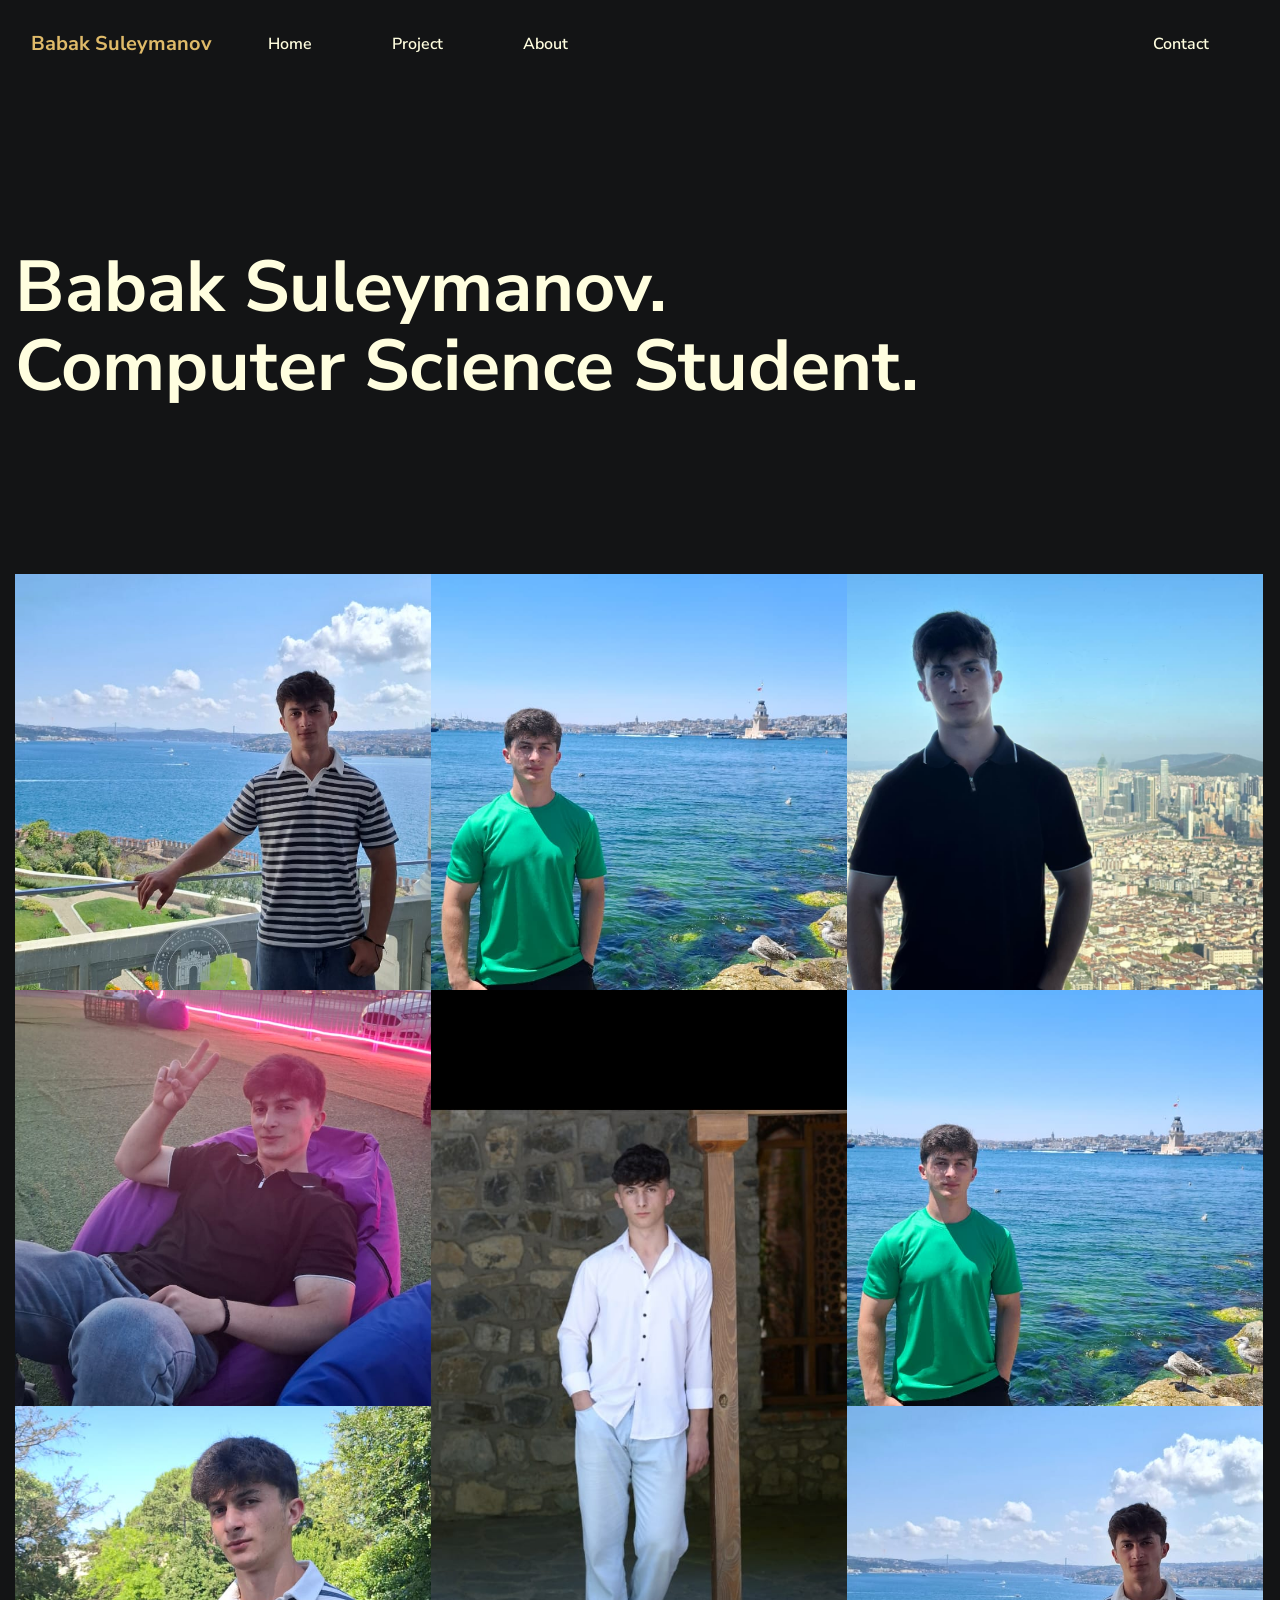
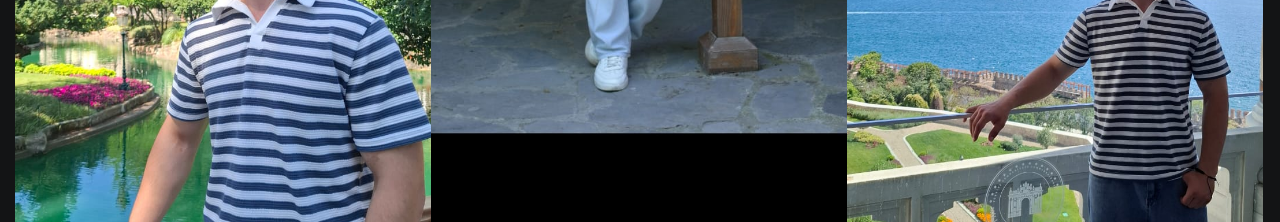
==== index.html @ dadc3ca7 "first commit" ====
<!DOCTYPE html>
<html lang="en">

<head>
    <meta charset="utf-8">
    <meta name="viewport" content="width=device-width, initial-scale=1, shrink-to-fit=no">
    <meta http-equiv="X-UA-Compatible" content="ie=edge">
    <meta name="description" content="Free minimal portfolio web site template,minmal portfolio,porfolio,bootstrap template,html template,photography " />
    <title>Babak Suleymanov</title> 
    <link href="https://fonts.googleapis.com/css?family=Nunito+Sans:300,400,600,700,800,900&display=swap" rel="stylesheet">
    <link rel="stylesheet" href="assets/css/main.min.css">
    <link rel="stylesheet" href="assets/css/rtl.css">
</head>

<body>
    <div class="nav-main">
        <div class="container">
            <nav class="navbar navbar-expand-lg navbar-light">
                <a class="navbar-brand font-weight-bold" href="index.html">Babak Suleymanov</a>
                <button class="navbar-toggler" type="button" data-toggle="collapse" data-target="#navbarNav" aria-controls="navbarNav" aria-expanded="false" aria-label="Toggle navigation">
                    <span class="navbar-toggler-icon"></span>
                </button>
                <div class="collapse navbar-collapse" id="navbarNav">
                    <ul class="navbar-nav">
                        <li class="nav-item">
                            <a class="nav-link" href="index.html">Home</a>
                        </li>
                        <li class="nav-item">
                            <a class="nav-link" href="project.html">Project</a>
                        </li>

                        <li class="nav-item">
                            <a class="nav-link" href="about.html">About</a>
                        </li>
                    </ul>

                    <ul class="navbar-nav ml-auto">


                        <li class="nav-item">
                            <a class="nav-link" href="contact.html">Contact</a>
                        </li>
                    </ul>
                </div>
            </nav>
            <!--end:Nav -->
        </div>
    </div>
    <!--end:Navigation -->
    <main role="main">
        <section class="intro">
            <div class="container">
                <div class="row d-flex  align-items-start">
                    <div class="col-md-11">
<h1 class="display-3">
    Babak Suleymanov.<br>
    Computer Science Student.
</h1>
                    </div>
                </div>
            </div>
        </section>
        <!--end:Intro -->
        <section class="space-md">
            <!-- portfolio -->
            <div id="portfolio" class="container">
               
                <div class="grid" data-cols="3" data-margin="0" data-height="1" data-masonry='{ "columnWidth": 200, "itemSelector": ".entry" }'>
                    <!-- entry -->
                    <div class="entry work-entry branding">
                        <a href="project.html">
                            <div class="entry-image imageBG" data-img="assets/img/4.png"></div>
                        </a>
                    </div>
                    <!-- end:entry -->
                    <div class="entry work-entry digital">
                        <a href="project.html">
                            <div class="entry-image imageBG" data-img="assets/img/5.png"></div>
                        </a>
                    </div>
                    <!-- end:entry -->
                    <div class="entry work-entry campaigns">
                        <a href="project.html">
                            <div class="entry-image imageBG" data-img="assets/img/6.png"></div>
                        </a>
                    </div>
                    <!-- end:entry -->
                    <div class="entry work-entry branding">
                        <a href="project.html">
                            <div class="entry-image imageBG" data-img="assets/img/8.png"></div>
                        </a>
                    </div>
                    <!-- end:entry -->
                    <div class="entry work-entry campaigns h2">
                        <a href="project.html">
                                                        <div class="entry-image imageBG" data-img="assets/img/7.png"></div>
                        </a>
                    </div>
                    <!-- end:entry -->
                    <div class="entry work-entry branding digital">
                        <a href="project.html">
                            <div class="entry-image imageBG" data-img="assets/img/9.png"></div>
                        </a>
                    </div>
                    <!-- end:entry -->
                    <div class="entry work-entry digital">
                        <a href="project.html">
                            <div class="entry-image imageBG" data-img="assets/img/10.png"></div>
                        </a>
                    </div>
                    <!-- end:entry -->
                    <div class="entry work-entry brading">
                        <a href="project.html">
                            <div class="entry-image imageBG" data-img="assets/img/4.png"></div>
                        </a>
                    </div>
                    <!-- end:entry -->


                </div>
            </div>
            <!-- /end:portfolio -->
        </section>
    </main>
   
    <script src="assets/js/main.min.js"></script>
</body>

</html>
---- assets/css/rtl.css ----
/* line 5, src/assets/scss/rtl.scss */
.jumbotron {
  direction: ltr;
  text-align: left;
  margin: 0 2em 0 1em;
  padding-right: 1em;
  margin: 0 !important;
}

/*# sourceMappingURL=../../../scss */
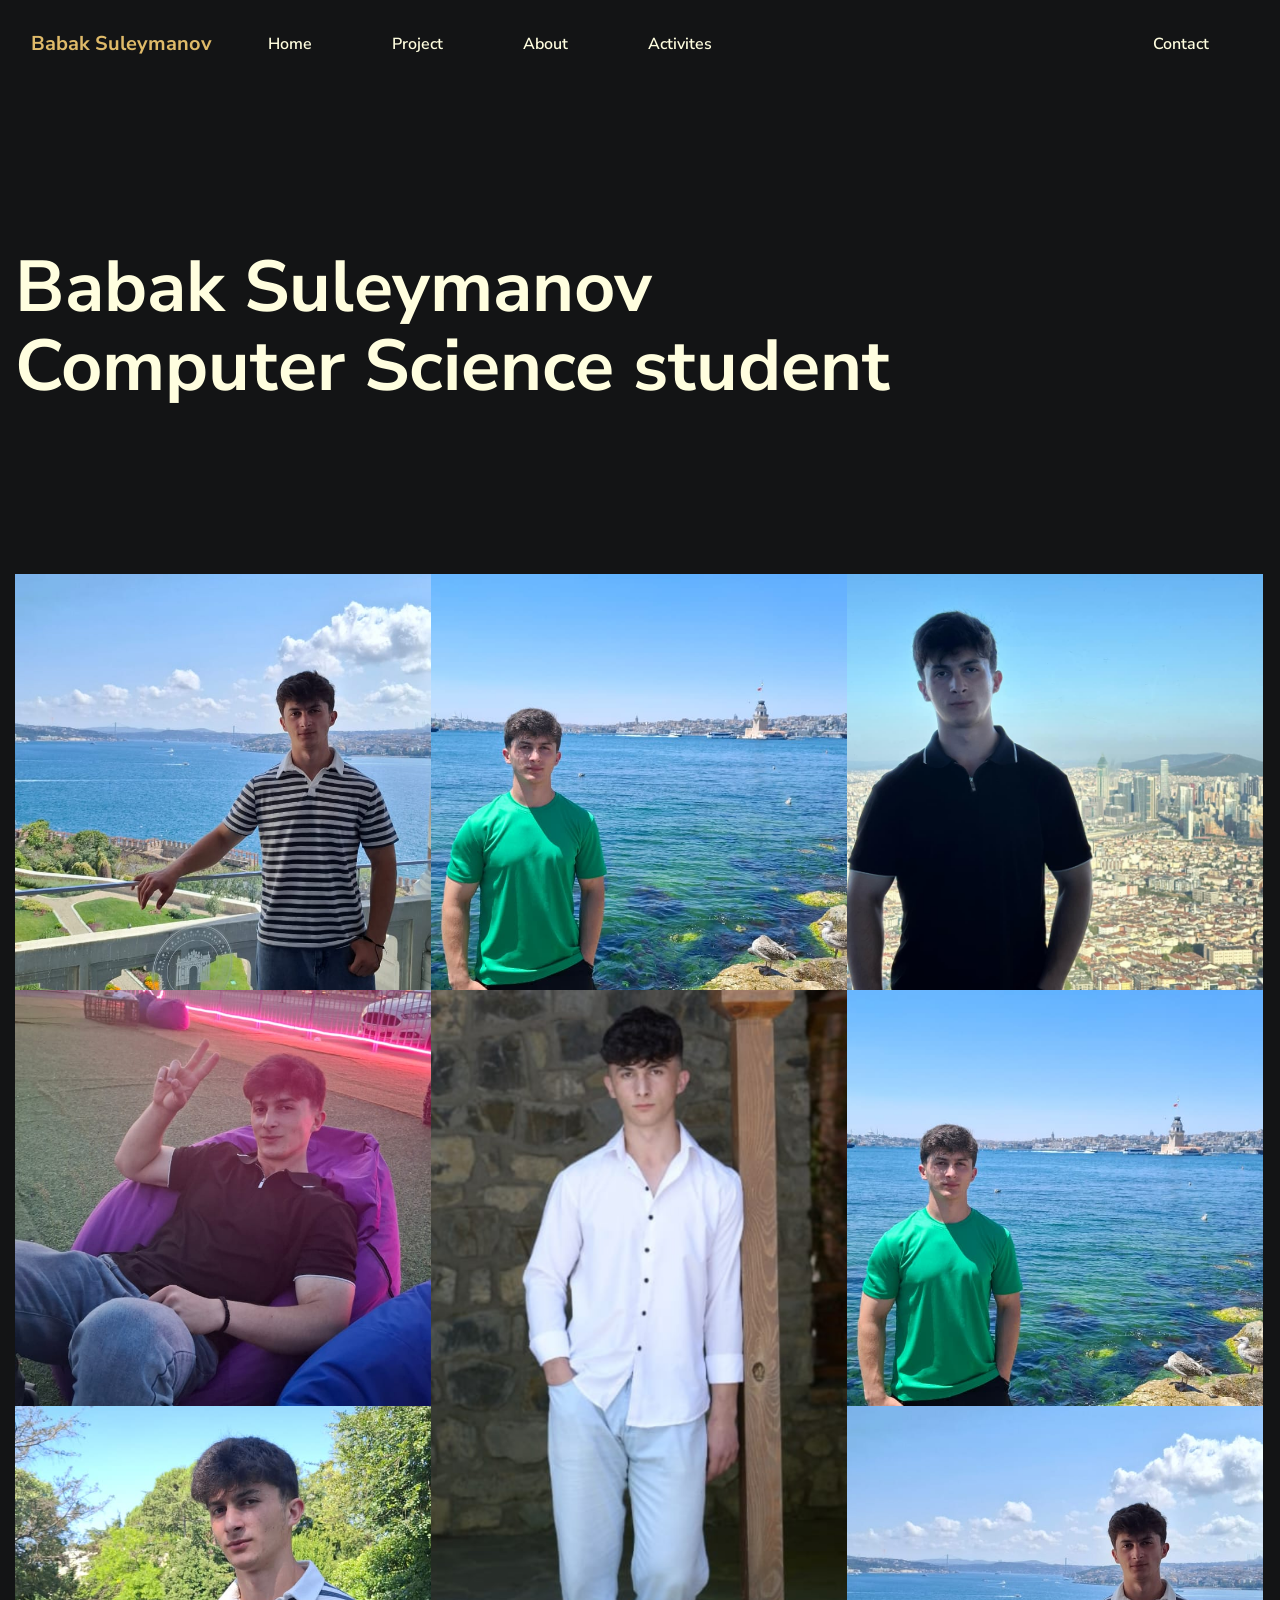
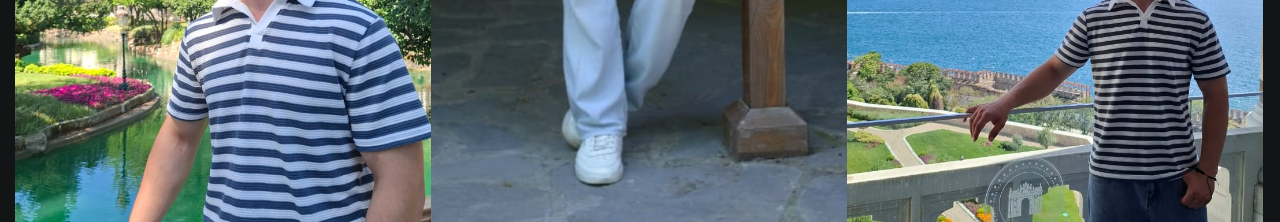
==== commit d9138e73: "Add activites page and navbar link" ====
--- a/index.html
+++ b/index.html
@@ -32,6 +32,9 @@
                         <li class="nav-item">
                             <a class="nav-link" href="about.html">About</a>
                         </li>
+                        <li class="nav-item">
+                            <a class="nav-link" href="activites.html">Activites</a>
+                        </li>
                     </ul>
 
                     <ul class="navbar-nav ml-auto">
@@ -53,8 +56,8 @@
                 <div class="row d-flex  align-items-start">
                     <div class="col-md-11">
 <h1 class="display-3">
-    Babak Suleymanov.<br>
-    Computer Science Student.
+    Babak  Suleymanov<br>
+    Computer Science student
 </h1>
                     </div>
                 </div>
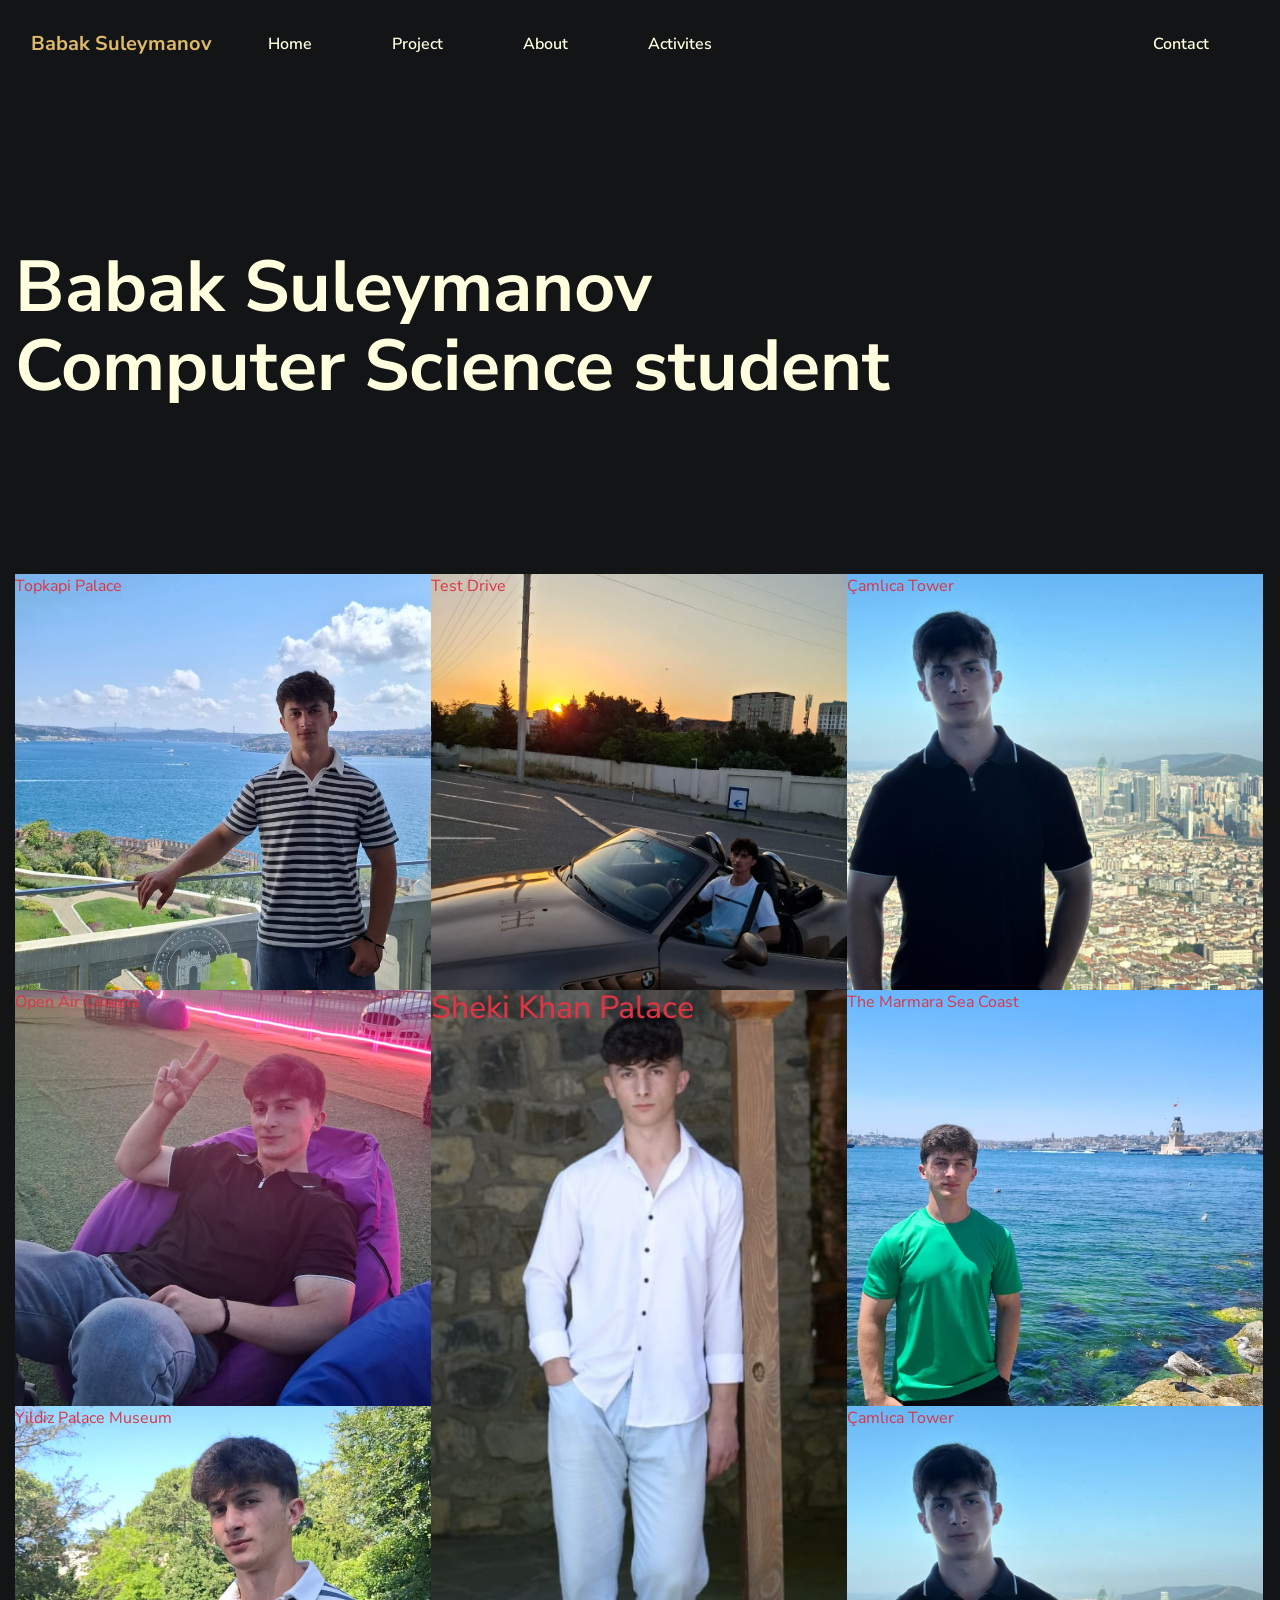
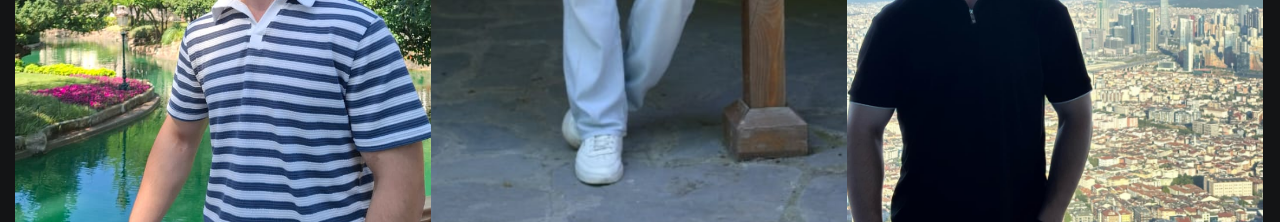
==== commit aa17bc1e: "Add text over pictures" ====
--- a/index.html
+++ b/index.html
@@ -69,52 +69,75 @@
             <div id="portfolio" class="container">
                
                 <div class="grid" data-cols="3" data-margin="0" data-height="1" data-masonry='{ "columnWidth": 200, "itemSelector": ".entry" }'>
-                    <!-- entry -->
+                    <!-- entry: Topkapi Palace -->
                     <div class="entry work-entry branding">
                         <a href="project.html">
-                            <div class="entry-image imageBG" data-img="assets/img/4.png"></div>
+                            <div class="entry-image imageBG" data-img="assets/img/4.png">
+                                <div class="overlay-text">Topkapi Palace</div>
+                            </div>
                         </a>
                     </div>
                     <!-- end:entry -->
+                    <!-- entry: Test Drive -->
                     <div class="entry work-entry digital">
                         <a href="project.html">
-                            <div class="entry-image imageBG" data-img="assets/img/5.png"></div>
+                            <div class="entry-image imageBG" data-img="assets/img/5.png">
+                                <div class="overlay-text">Test Drive</div>
+                            </div>
                         </a>
                     </div>
                     <!-- end:entry -->
+                    <!-- entry: Çamlıca Tower -->
                     <div class="entry work-entry campaigns">
                         <a href="project.html">
-                            <div class="entry-image imageBG" data-img="assets/img/6.png"></div>
+                            <div class="entry-image imageBG" data-img="assets/img/6.png">
+                                <div class="overlay-text">Çamlıca Tower</div>
+                            </div>
                         </a>
                     </div>
                     <!-- end:entry -->
+                    <!-- entry: Open Air Cinema -->
                     <div class="entry work-entry branding">
                         <a href="project.html">
-                            <div class="entry-image imageBG" data-img="assets/img/8.png"></div>
+                            <div class="entry-image imageBG" data-img="assets/img/8.png">
+                                <div class="overlay-text">Open Air Cinema</div>
+                            </div>
                         </a>
                     </div>
                     <!-- end:entry -->
+                    <!-- entry: Sheki Khan Palace -->
                     <div class="entry work-entry campaigns h2">
                         <a href="project.html">
-                                                        <div class="entry-image imageBG" data-img="assets/img/7.png"></div>
+                            <div class="entry-image imageBG" data-img="assets/img/7.png">
+                                <div class="overlay-text">Sheki Khan Palace</div>
+                            </div>
                         </a>
                     </div>
                     <!-- end:entry -->
+                    <!-- entry: The Marmara Sea Coast -->
                     <div class="entry work-entry branding digital">
                         <a href="project.html">
-                            <div class="entry-image imageBG" data-img="assets/img/9.png"></div>
+                            <div class="entry-image imageBG" data-img="assets/img/9.png">
+                                <div class="overlay-text">The Marmara Sea Coast</div>
+                            </div>
                         </a>
                     </div>
                     <!-- end:entry -->
+                    <!-- entry: Yildiz Palace Museum -->
                     <div class="entry work-entry digital">
                         <a href="project.html">
-                            <div class="entry-image imageBG" data-img="assets/img/10.png"></div>
+                            <div class="entry-image imageBG" data-img="assets/img/10.png">
+                                <div class="overlay-text">Yildiz Palace Museum</div>
+                            </div>
                         </a>
                     </div>
                     <!-- end:entry -->
+                    <!-- entry: Çamlıca Tower (duplicate 4.png) -->
                     <div class="entry work-entry brading">
                         <a href="project.html">
-                            <div class="entry-image imageBG" data-img="assets/img/4.png"></div>
+                            <div class="entry-image imageBG" data-img="assets/img/3.png">
+                                <div class="overlay-text">Çamlıca Tower</div>
+                            </div>
                         </a>
                     </div>
                     <!-- end:entry -->
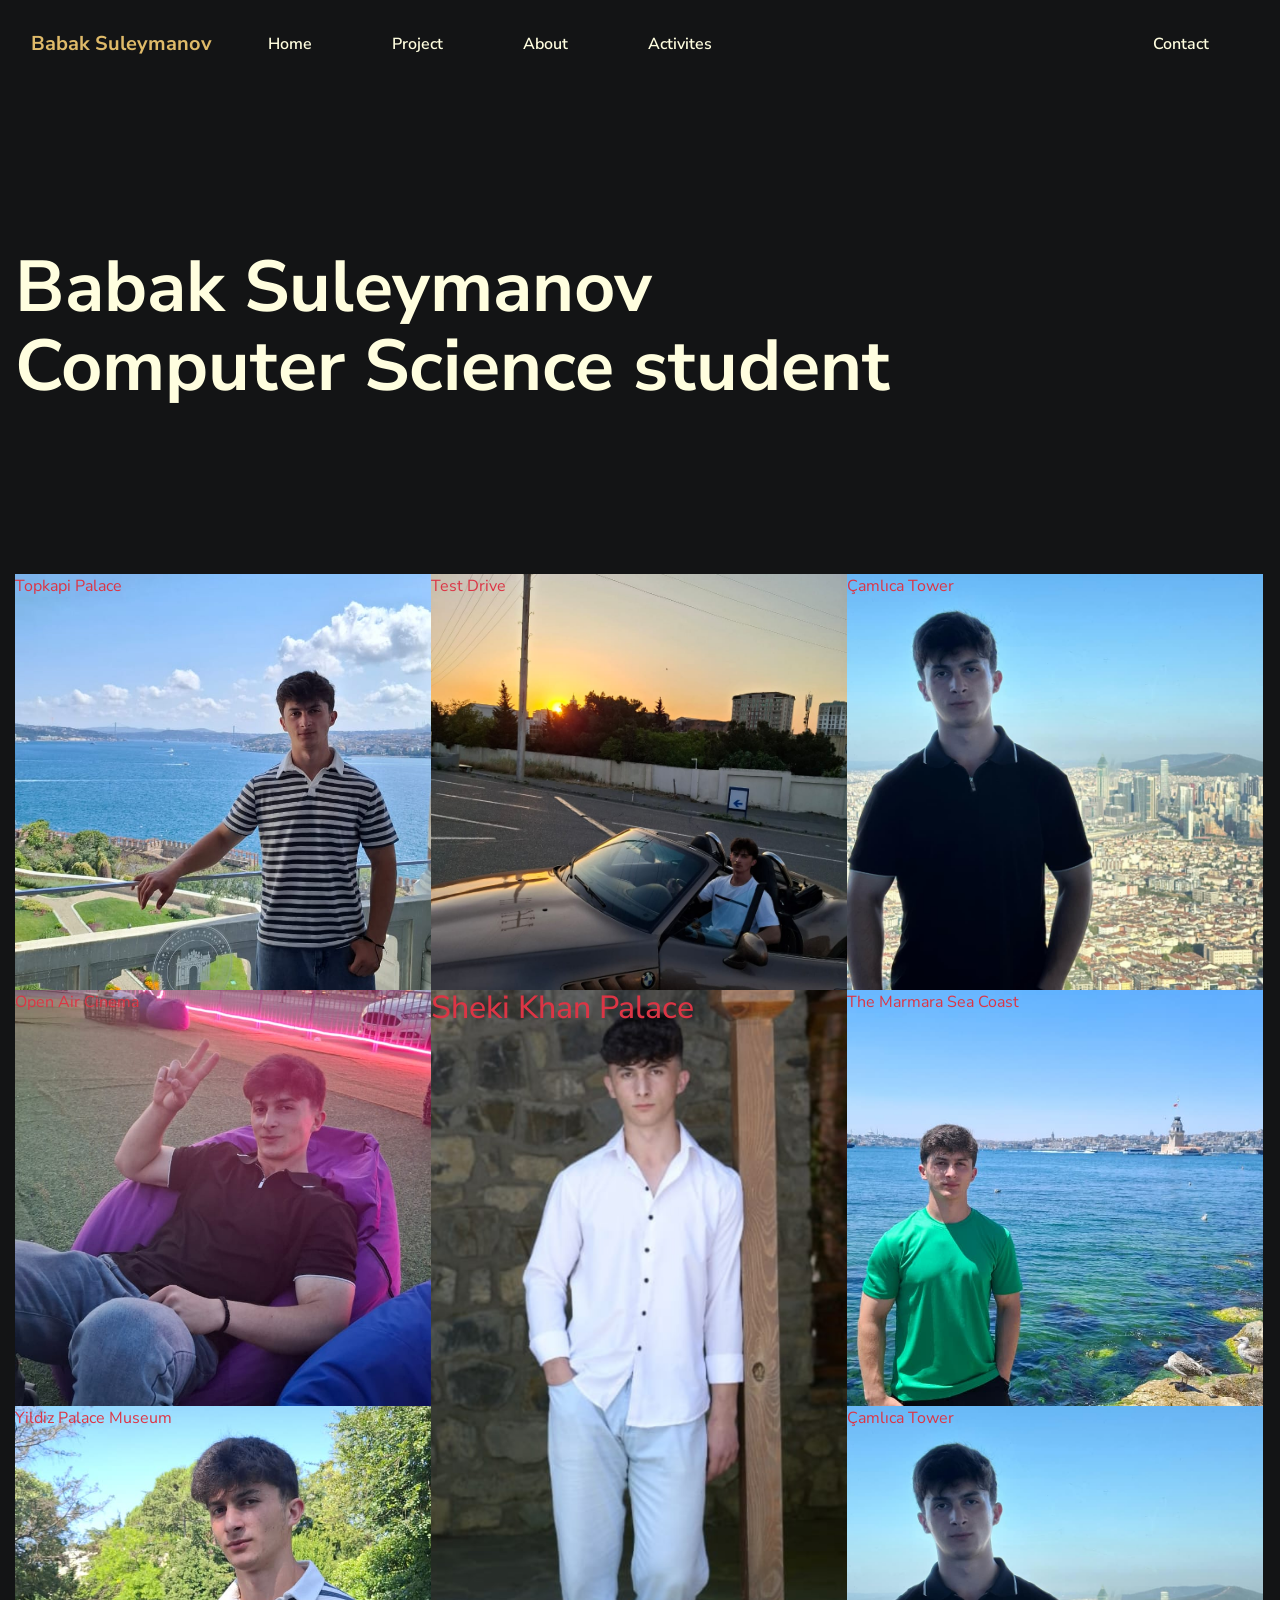
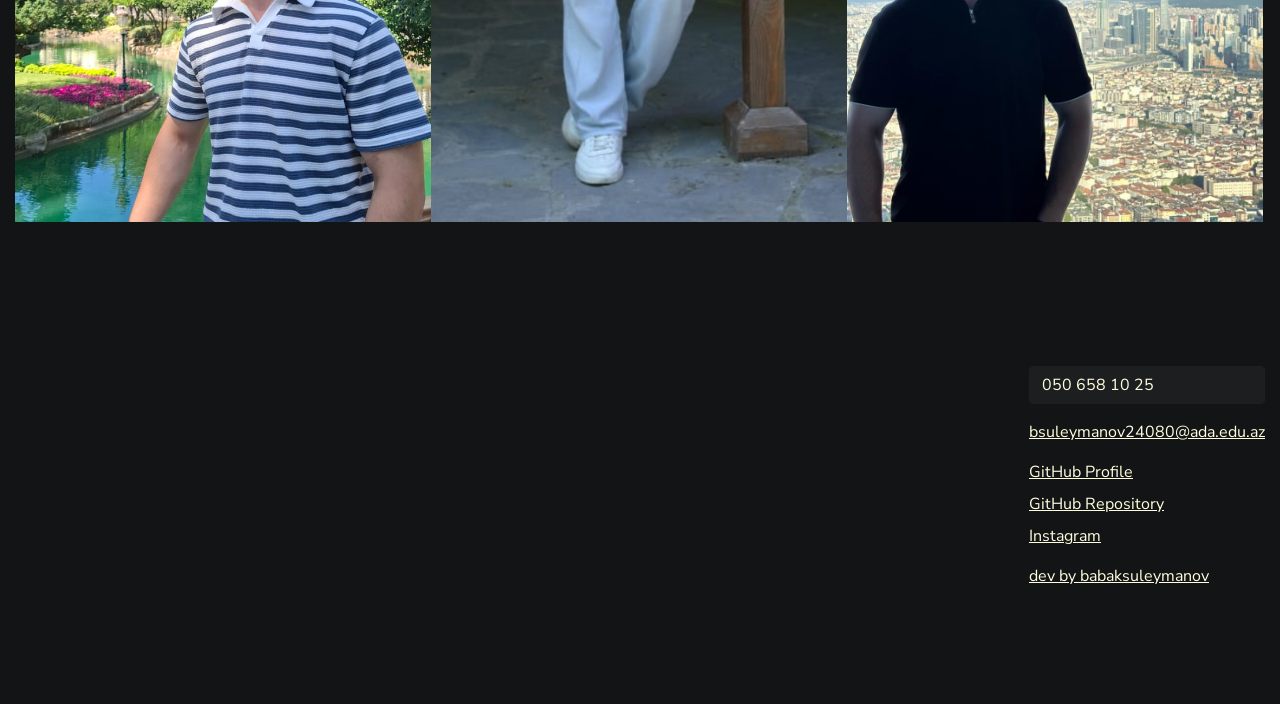
==== commit 859eea9a: "Footer with github profile and repositery links" ====
--- a/index.html
+++ b/index.html
@@ -149,6 +149,53 @@
         </section>
     </main>
    
+    <footer class="position-relative">
+        <div class="container">
+            <div class="row">
+                <div class="col-lg-auto ml-lg-auto mt-4">
+                    <ul class="list-unstyled footer-link">
+                        <li class="mb-3">
+                            <input 
+                                type="tel"
+                                class="form-control"
+                                id="phone"
+                                name="phone"
+                                value="050 658 10 25"
+                            >
+                        </li>
+                        <li class="mb-3">
+                            <a href="mailto:bsuleymanov24080@ada.edu.az">
+                                <span style="text-decoration: underline;">
+                                    bsuleymanov24080@ada.edu.az
+                                </span>
+                            </a>
+                        </li>
+                        <li class="mb-2">
+                            <a href="https://github.com/Suleymanov23">
+                                GitHub Profile
+                            </a>
+                        </li>
+                        <li class="mb-2">
+                            <a href="https://github.com/Suleymanov23/Portfolio-Babak">
+                                GitHub Repository
+                            </a>
+                        </li>
+                        <li class="mb-2">
+                            <a href="https://www.instagram.com/suleymanoff_babek?igsh=MWc5OXE3MHc4YWZpMw==">
+                                Instagram
+                            </a>
+                        </li>
+                        <li class="mt-3">
+                            <a href="">
+                                dev by babaksuleymanov
+                            </a>
+                        </li>
+                    </ul>
+                </div>
+            </div>
+        </div>
+    </footer>
+    
     <script src="assets/js/main.min.js"></script>
 </body>
 
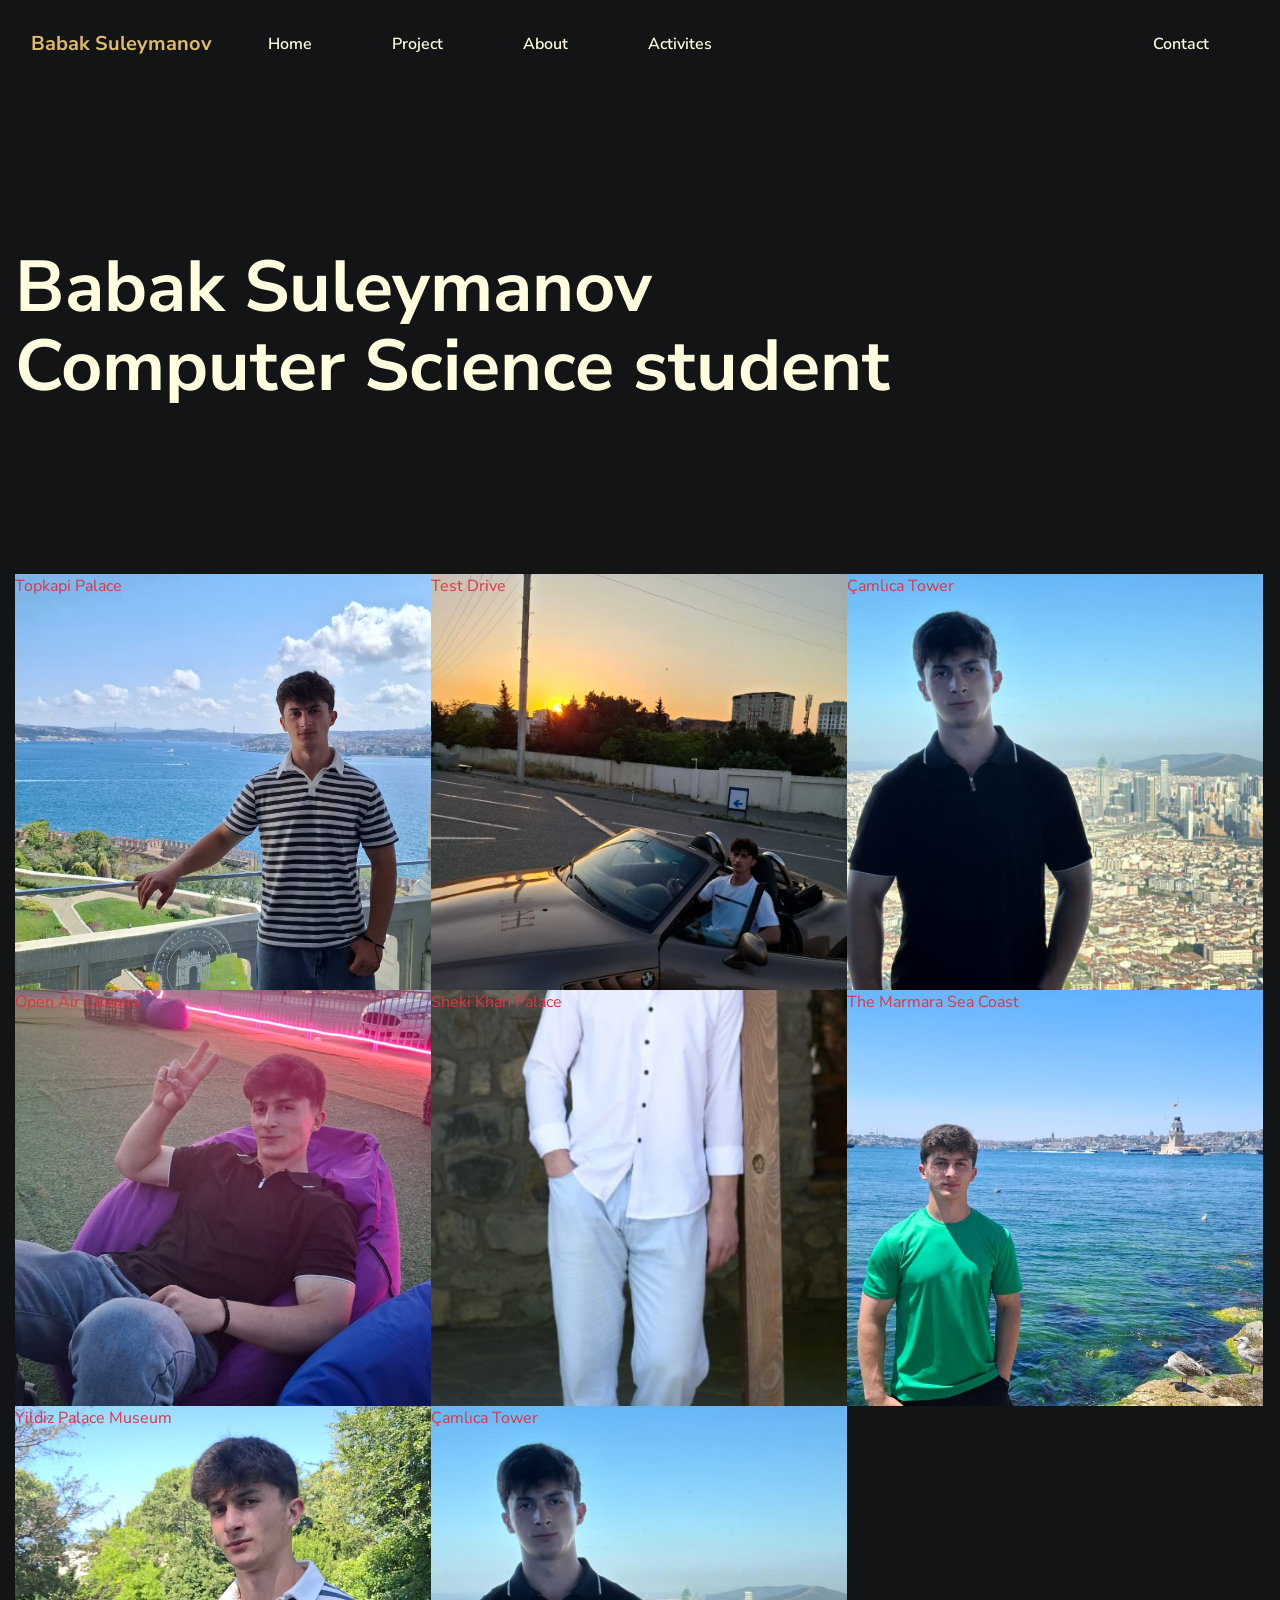
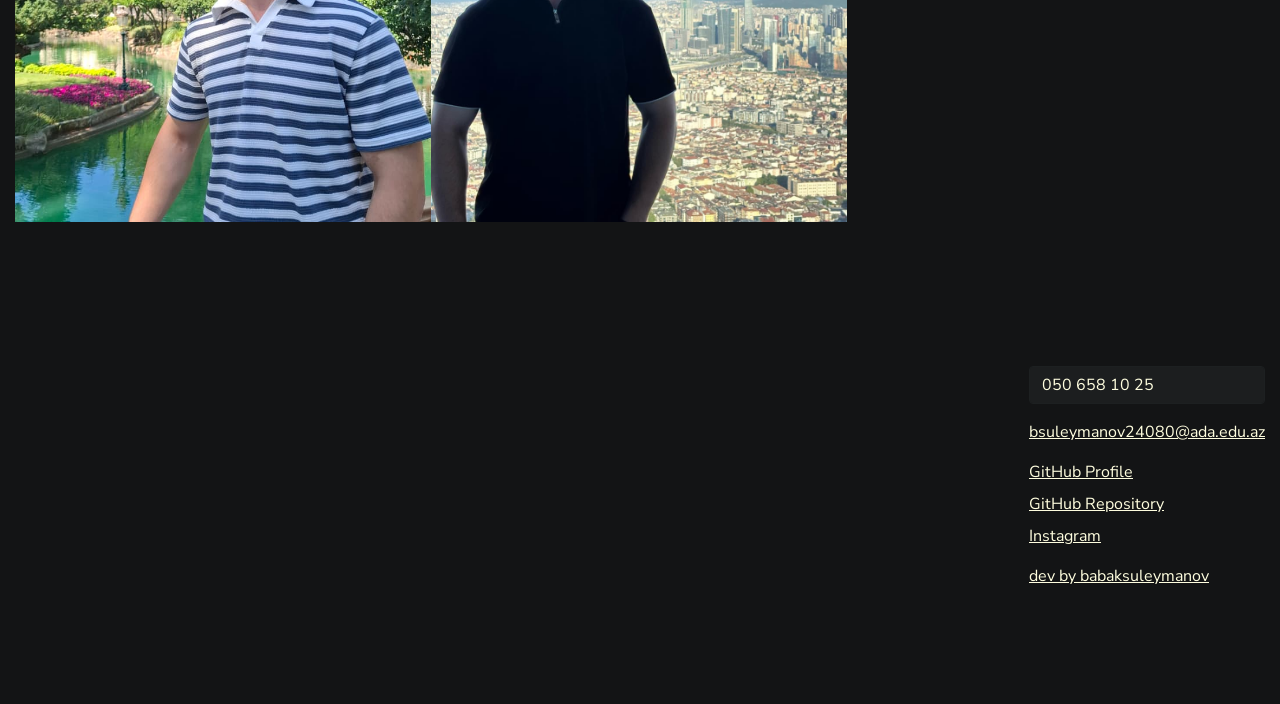
==== commit 80a0e89d: "Fix 7.png mobile display issue by removing h2 class" ====
--- a/index.html
+++ b/index.html
@@ -106,7 +106,7 @@
                     </div>
                     <!-- end:entry -->
                     <!-- entry: Sheki Khan Palace -->
-                    <div class="entry work-entry campaigns h2">
+                    <div class="entry work-entry campaigns">
                         <a href="project.html">
                             <div class="entry-image imageBG" data-img="assets/img/7.png">
                                 <div class="overlay-text">Sheki Khan Palace</div>
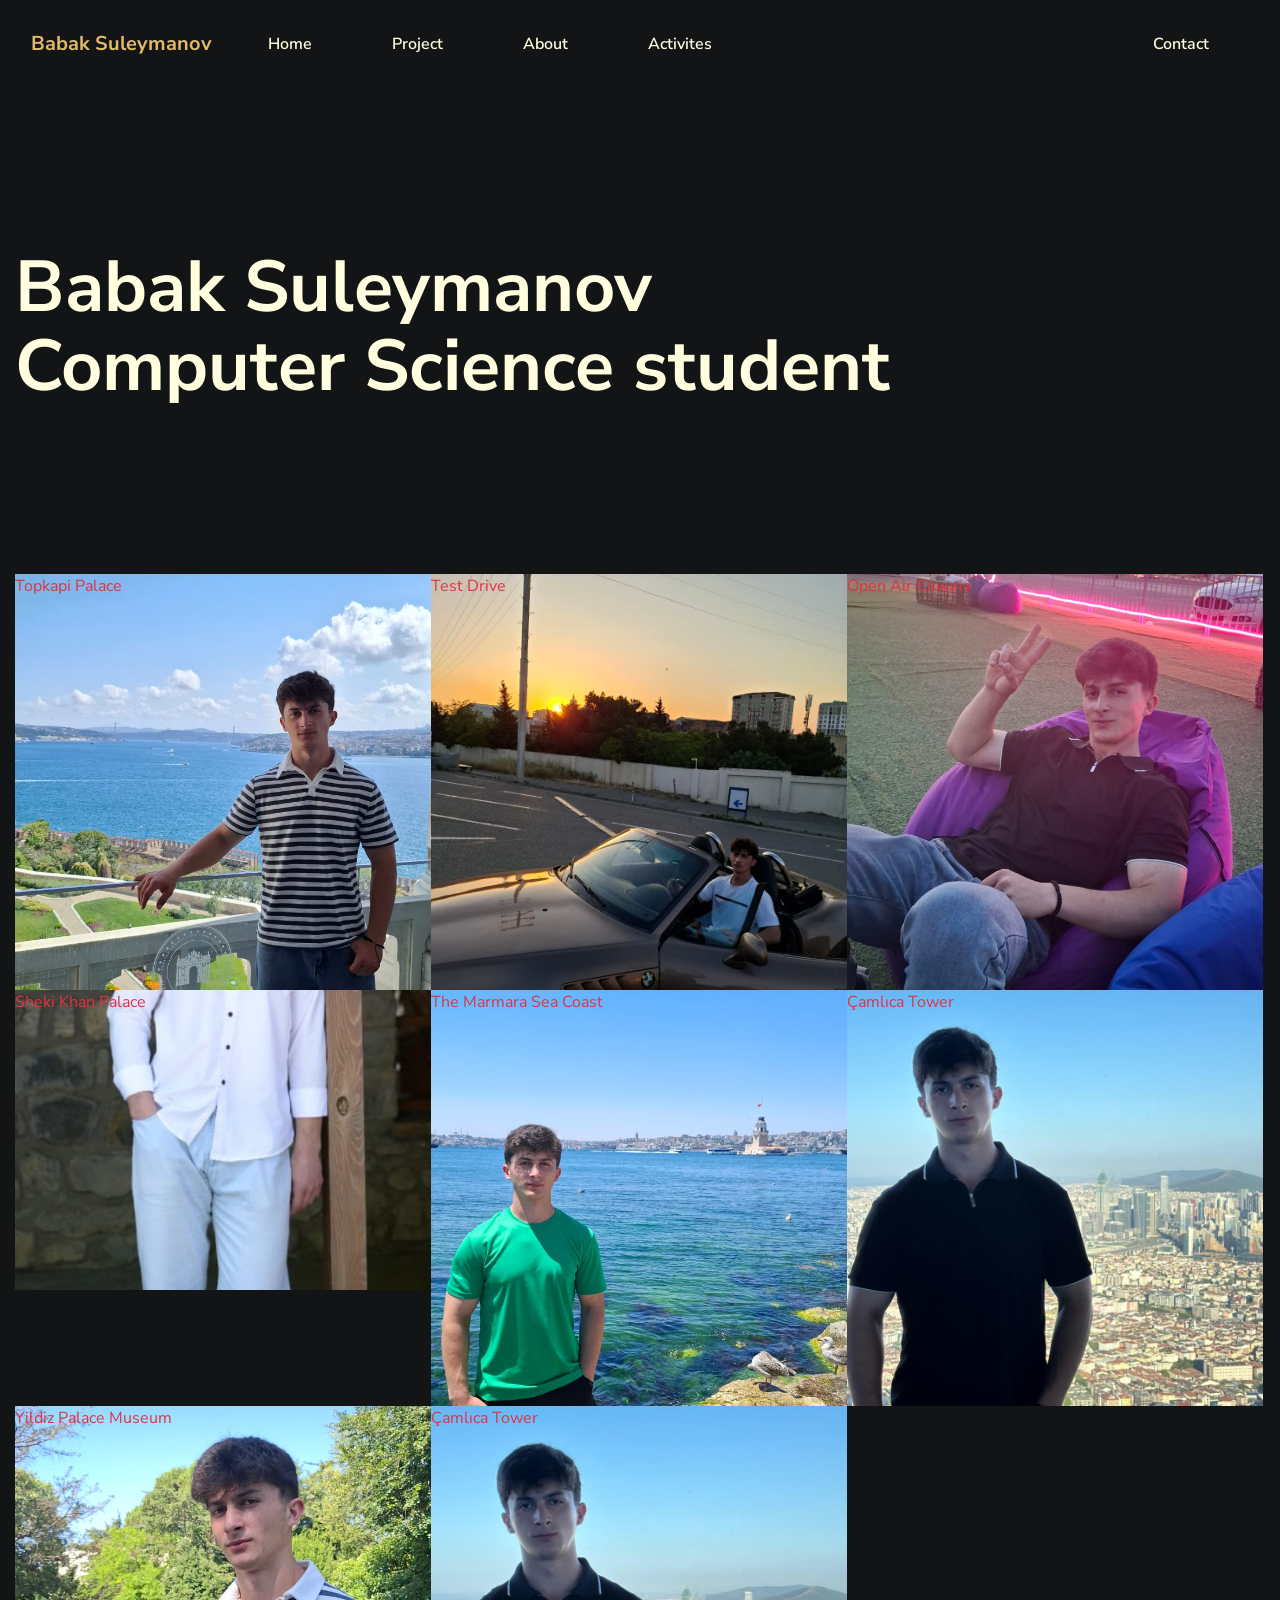
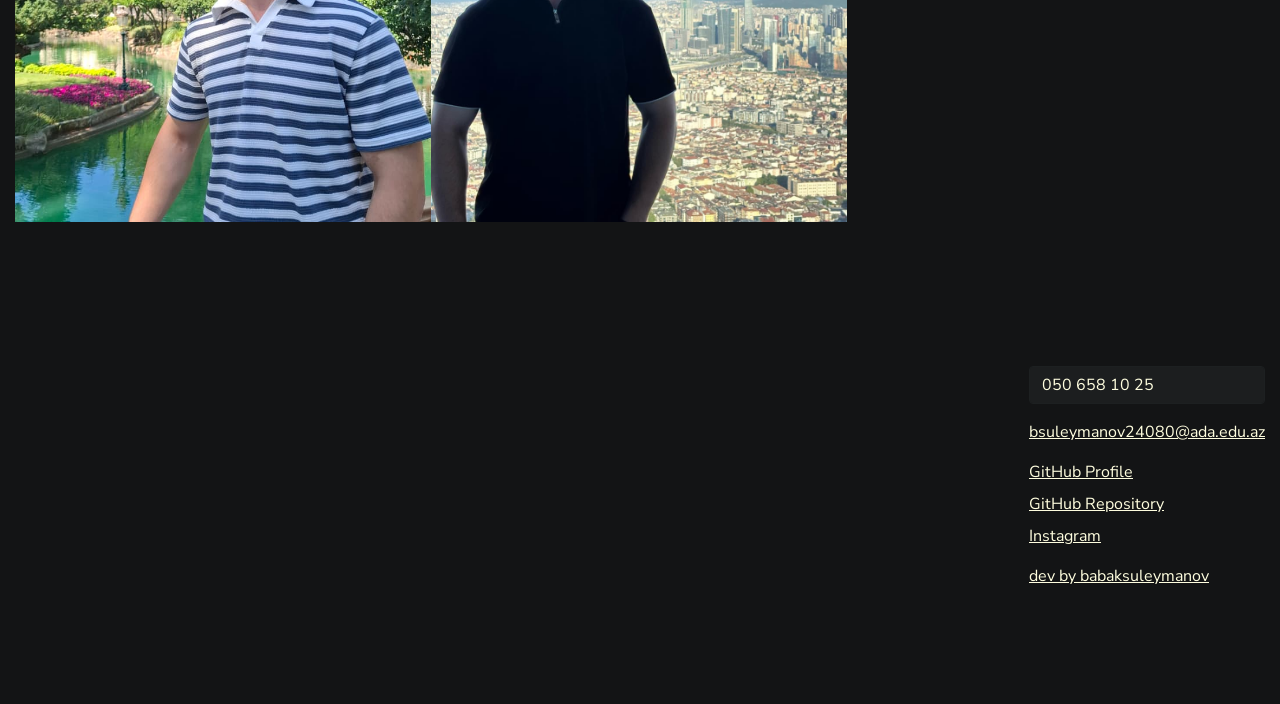
==== commit f52b51f4: "Rearrange portfolio grid: 6.png under 9.png and fix 7.png sizing" ====
--- a/index.html
+++ b/index.html
@@ -87,6 +87,33 @@
                         </a>
                     </div>
                     <!-- end:entry -->
+                    <!-- entry: Open Air Cinema -->
+                    <div class="entry work-entry branding">
+                        <a href="project.html">
+                            <div class="entry-image imageBG" data-img="assets/img/8.png">
+                                <div class="overlay-text">Open Air Cinema</div>
+                            </div>
+                        </a>
+                    </div>
+                    <!-- end:entry -->
+                    <!-- entry: Sheki Khan Palace -->
+                    <div class="entry work-entry campaigns">
+                        <a href="project.html">
+                            <div class="entry-image imageBG" data-img="assets/img/7.png" style="height: 300px;">
+                                <div class="overlay-text">Sheki Khan Palace</div>
+                            </div>
+                        </a>
+                    </div>
+                    <!-- end:entry -->
+                    <!-- entry: The Marmara Sea Coast -->
+                    <div class="entry work-entry branding digital">
+                        <a href="project.html">
+                            <div class="entry-image imageBG" data-img="assets/img/9.png">
+                                <div class="overlay-text">The Marmara Sea Coast</div>
+                            </div>
+                        </a>
+                    </div>
+                    <!-- end:entry -->
                     <!-- entry: Çamlıca Tower -->
                     <div class="entry work-entry campaigns">
                         <a href="project.html">
@@ -96,33 +123,6 @@
                         </a>
                     </div>
                     <!-- end:entry -->
-                    <!-- entry: Open Air Cinema -->
-                    <div class="entry work-entry branding">
-                        <a href="project.html">
-                            <div class="entry-image imageBG" data-img="assets/img/8.png">
-                                <div class="overlay-text">Open Air Cinema</div>
-                            </div>
-                        </a>
-                    </div>
-                    <!-- end:entry -->
-                    <!-- entry: Sheki Khan Palace -->
-                    <div class="entry work-entry campaigns">
-                        <a href="project.html">
-                            <div class="entry-image imageBG" data-img="assets/img/7.png">
-                                <div class="overlay-text">Sheki Khan Palace</div>
-                            </div>
-                        </a>
-                    </div>
-                    <!-- end:entry -->
-                    <!-- entry: The Marmara Sea Coast -->
-                    <div class="entry work-entry branding digital">
-                        <a href="project.html">
-                            <div class="entry-image imageBG" data-img="assets/img/9.png">
-                                <div class="overlay-text">The Marmara Sea Coast</div>
-                            </div>
-                        </a>
-                    </div>
-                    <!-- end:entry -->
                     <!-- entry: Yildiz Palace Museum -->
                     <div class="entry work-entry digital">
                         <a href="project.html">
@@ -132,7 +132,7 @@
                         </a>
                     </div>
                     <!-- end:entry -->
-                    <!-- entry: Çamlıca Tower (duplicate 4.png) -->
+                    <!-- entry: Çamlıca Tower (duplicate 3.png) -->
                     <div class="entry work-entry brading">
                         <a href="project.html">
                             <div class="entry-image imageBG" data-img="assets/img/3.png">
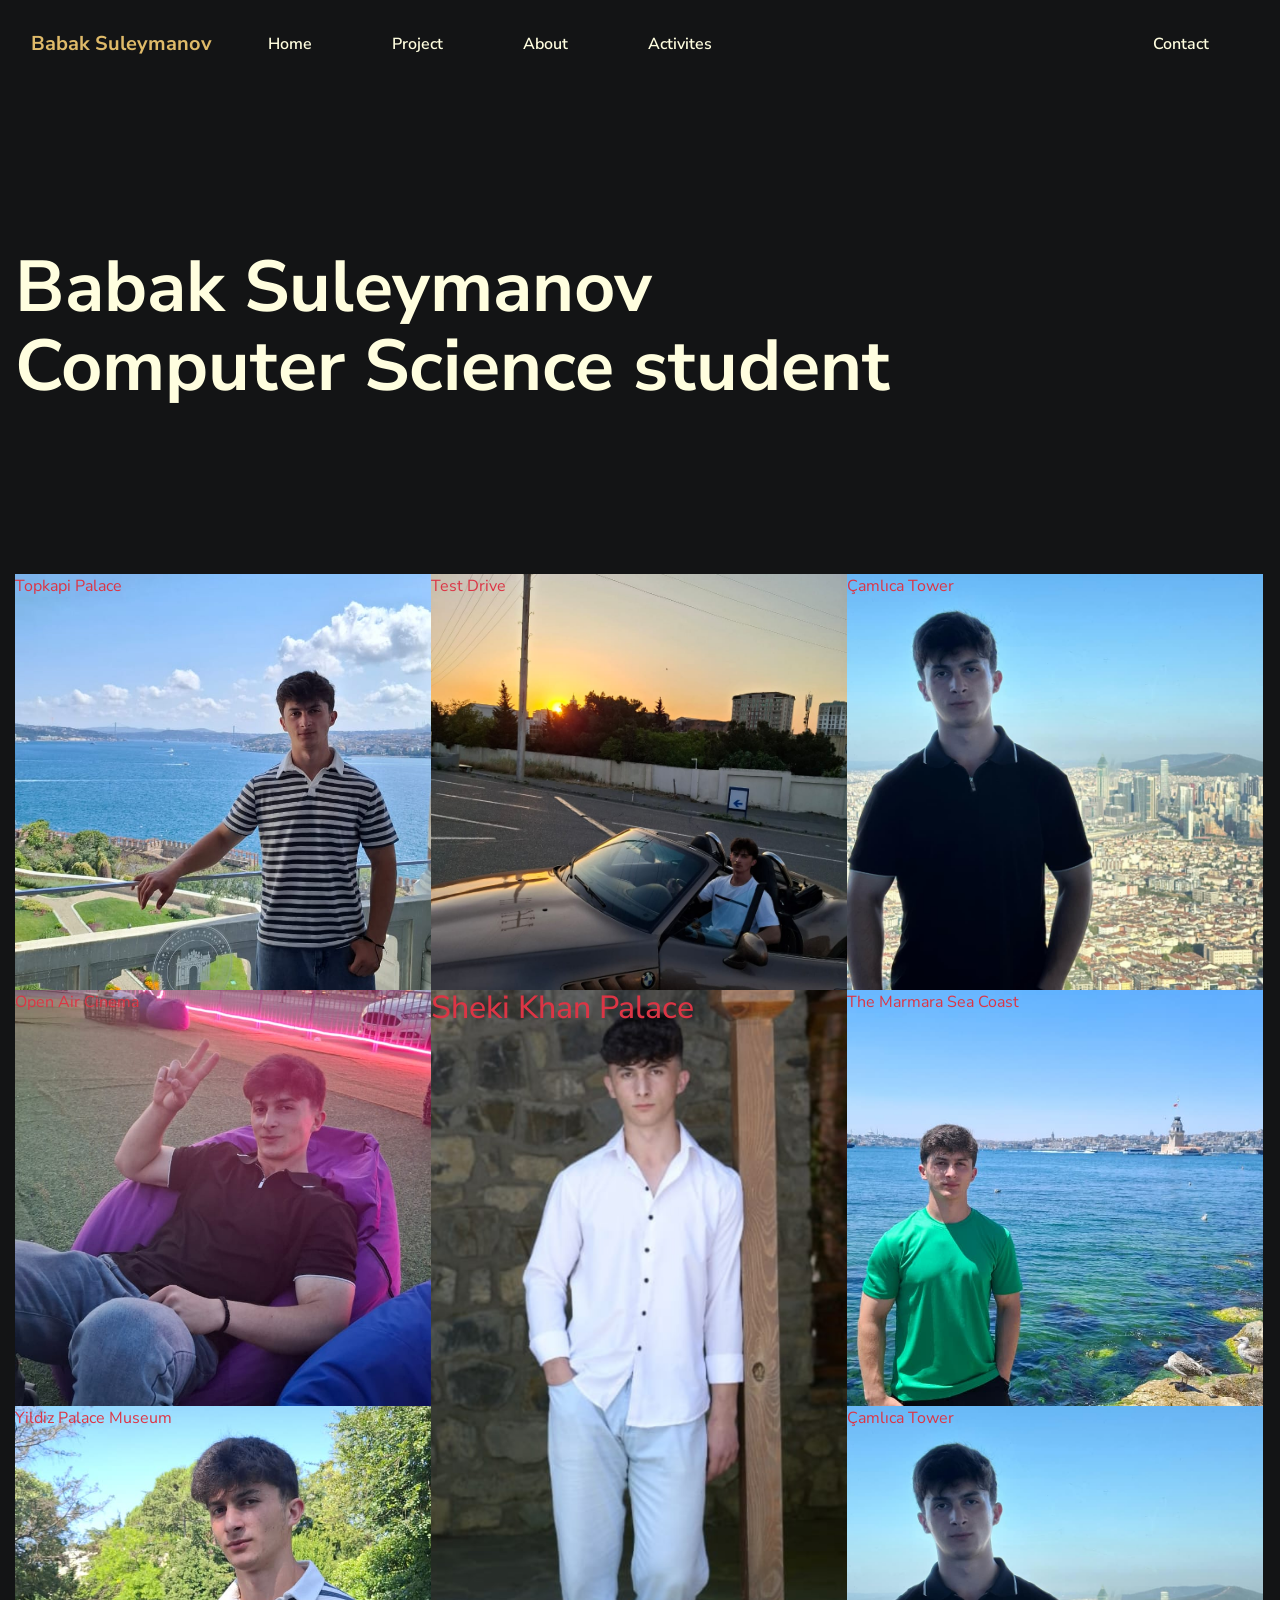
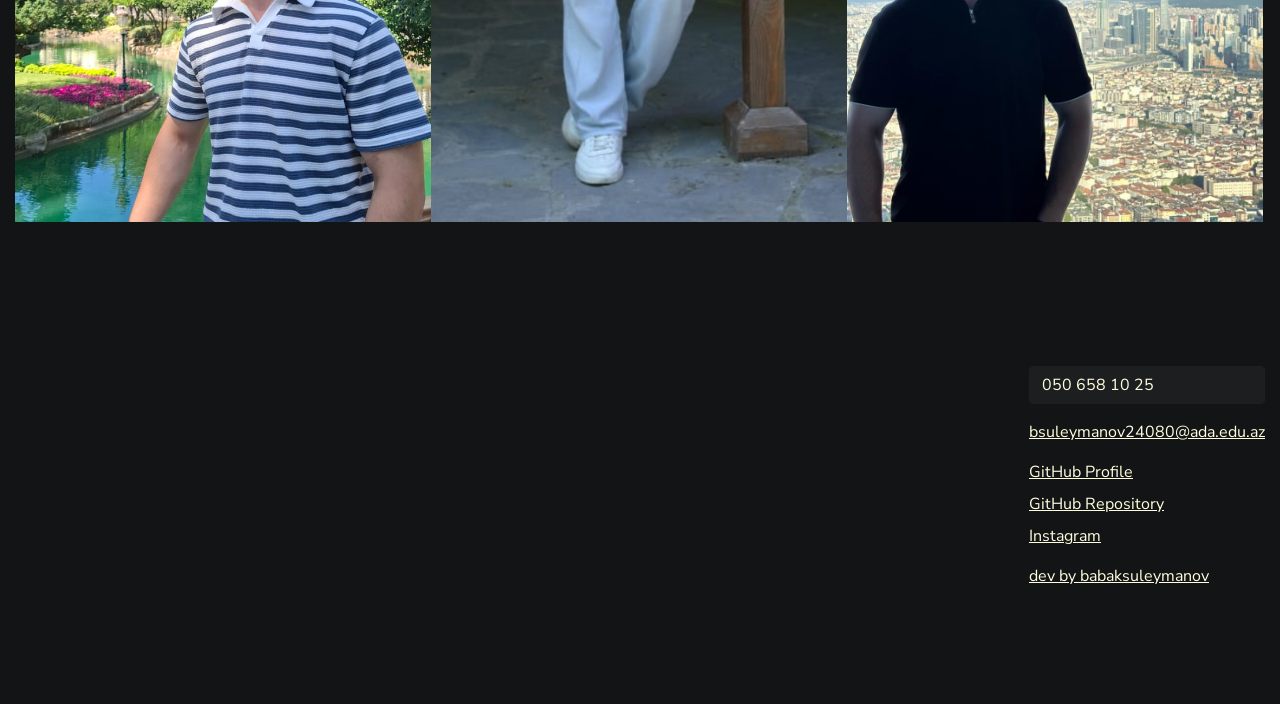
==== commit 26bd664a: "Center 7.png with h2 class for larger display" ====
--- a/index.html
+++ b/index.html
@@ -87,6 +87,15 @@
                         </a>
                     </div>
                     <!-- end:entry -->
+                    <!-- entry: Çamlıca Tower -->
+                    <div class="entry work-entry campaigns">
+                        <a href="project.html">
+                            <div class="entry-image imageBG" data-img="assets/img/6.png">
+                                <div class="overlay-text">Çamlıca Tower</div>
+                            </div>
+                        </a>
+                    </div>
+                    <!-- end:entry -->
                     <!-- entry: Open Air Cinema -->
                     <div class="entry work-entry branding">
                         <a href="project.html">
@@ -96,10 +105,10 @@
                         </a>
                     </div>
                     <!-- end:entry -->
-                    <!-- entry: Sheki Khan Palace -->
-                    <div class="entry work-entry campaigns">
-                        <a href="project.html">
-                            <div class="entry-image imageBG" data-img="assets/img/7.png" style="height: 300px;">
+                    <!-- entry: Sheki Khan Palace - CENTER with larger size -->
+                    <div class="entry work-entry campaigns h2">
+                        <a href="project.html">
+                            <div class="entry-image imageBG" data-img="assets/img/7.png">
                                 <div class="overlay-text">Sheki Khan Palace</div>
                             </div>
                         </a>
@@ -114,15 +123,6 @@
                         </a>
                     </div>
                     <!-- end:entry -->
-                    <!-- entry: Çamlıca Tower -->
-                    <div class="entry work-entry campaigns">
-                        <a href="project.html">
-                            <div class="entry-image imageBG" data-img="assets/img/6.png">
-                                <div class="overlay-text">Çamlıca Tower</div>
-                            </div>
-                        </a>
-                    </div>
-                    <!-- end:entry -->
                     <!-- entry: Yildiz Palace Museum -->
                     <div class="entry work-entry digital">
                         <a href="project.html">
@@ -132,7 +132,7 @@
                         </a>
                     </div>
                     <!-- end:entry -->
-                    <!-- entry: Çamlıca Tower (duplicate 3.png) -->
+                    <!-- entry: Çamlıca Tower (3.png) -->
                     <div class="entry work-entry brading">
                         <a href="project.html">
                             <div class="entry-image imageBG" data-img="assets/img/3.png">
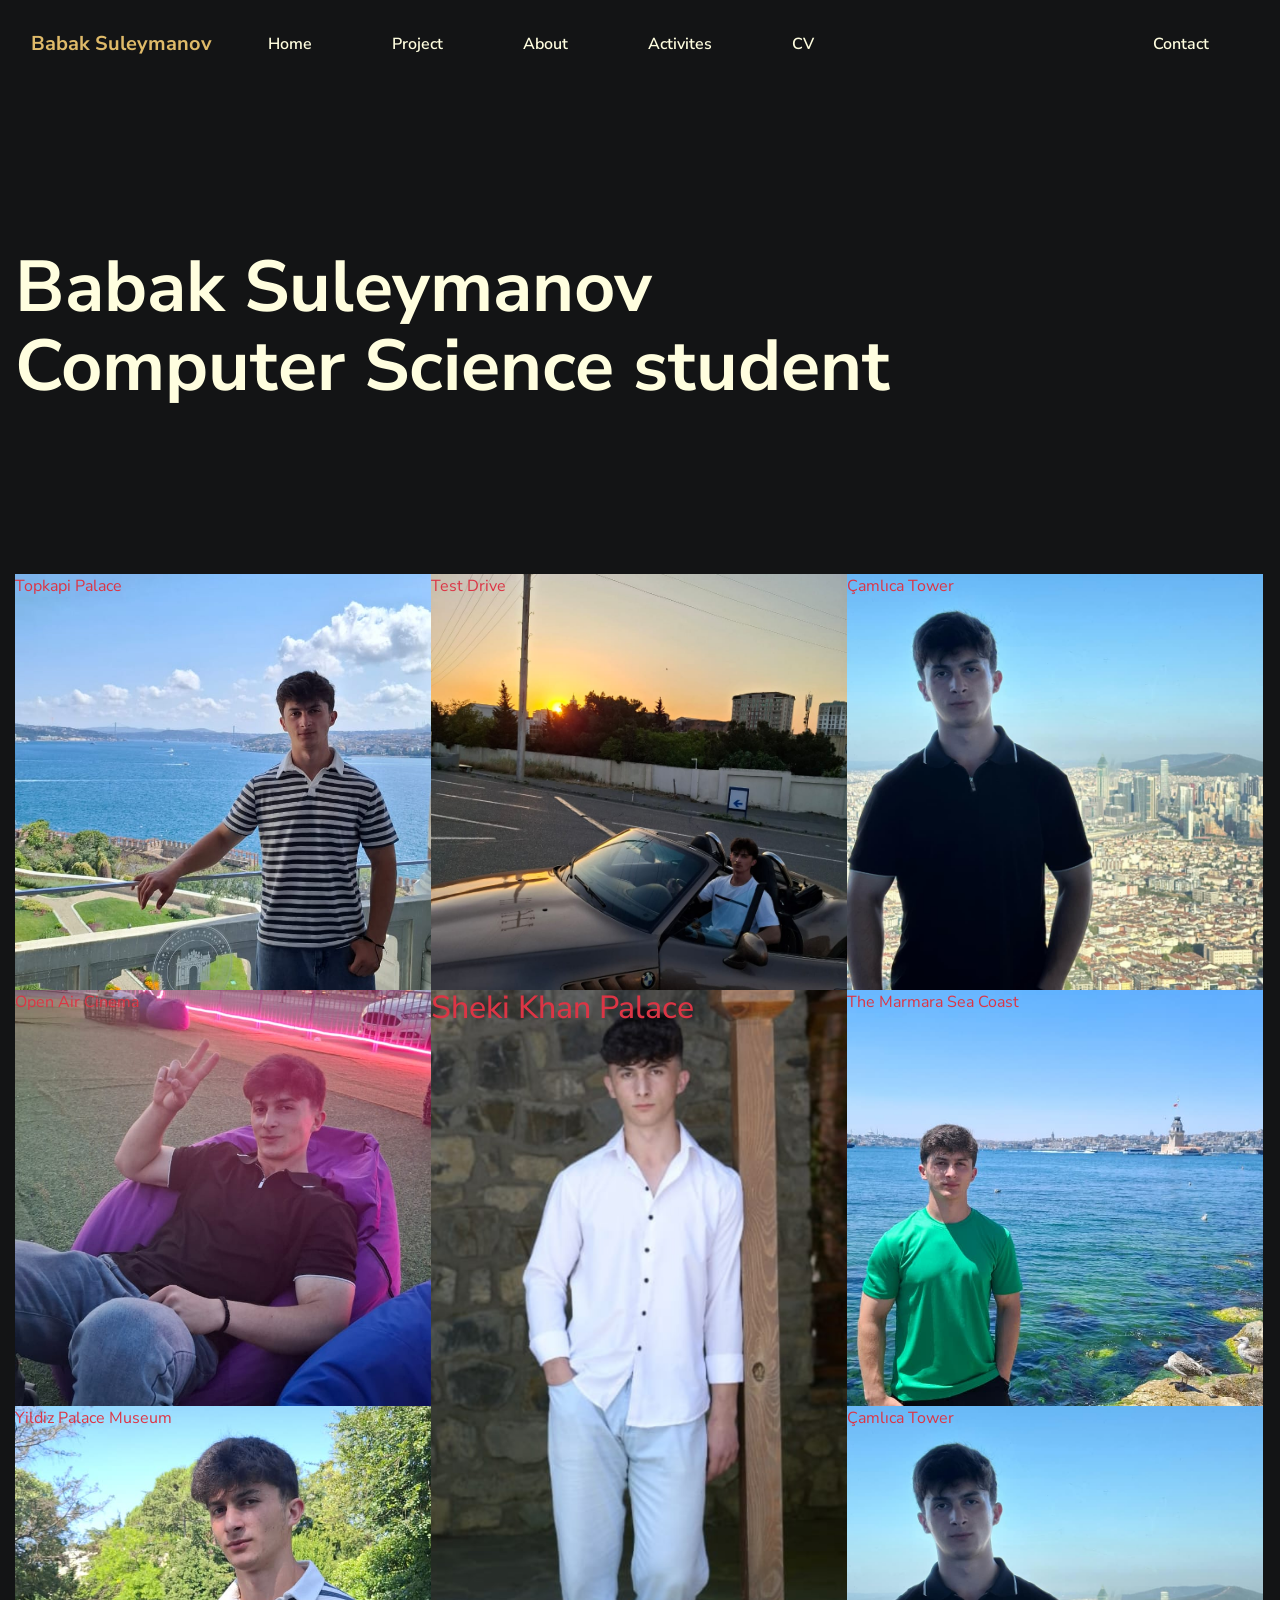
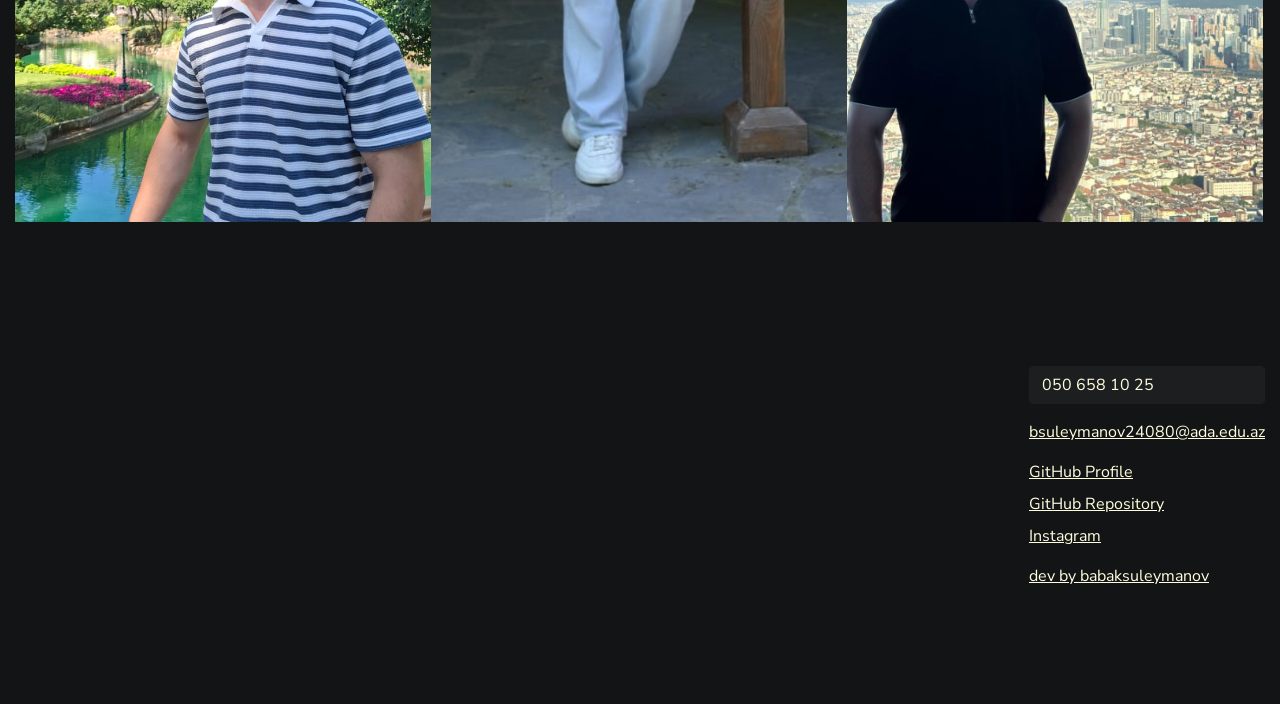
==== commit a4644b0d: "Add CV page and update portfolio: remove old activities, add CV nav link Agent-Logs-Url: https://git" ====
--- a/index.html
+++ b/index.html
@@ -34,6 +34,9 @@
                         </li>
                         <li class="nav-item">
                             <a class="nav-link" href="activites.html">Activites</a>
+                        </li>
+                        <li class="nav-item">
+                            <a class="nav-link" href="cv.html">CV</a>
                         </li>
                     </ul>
 
